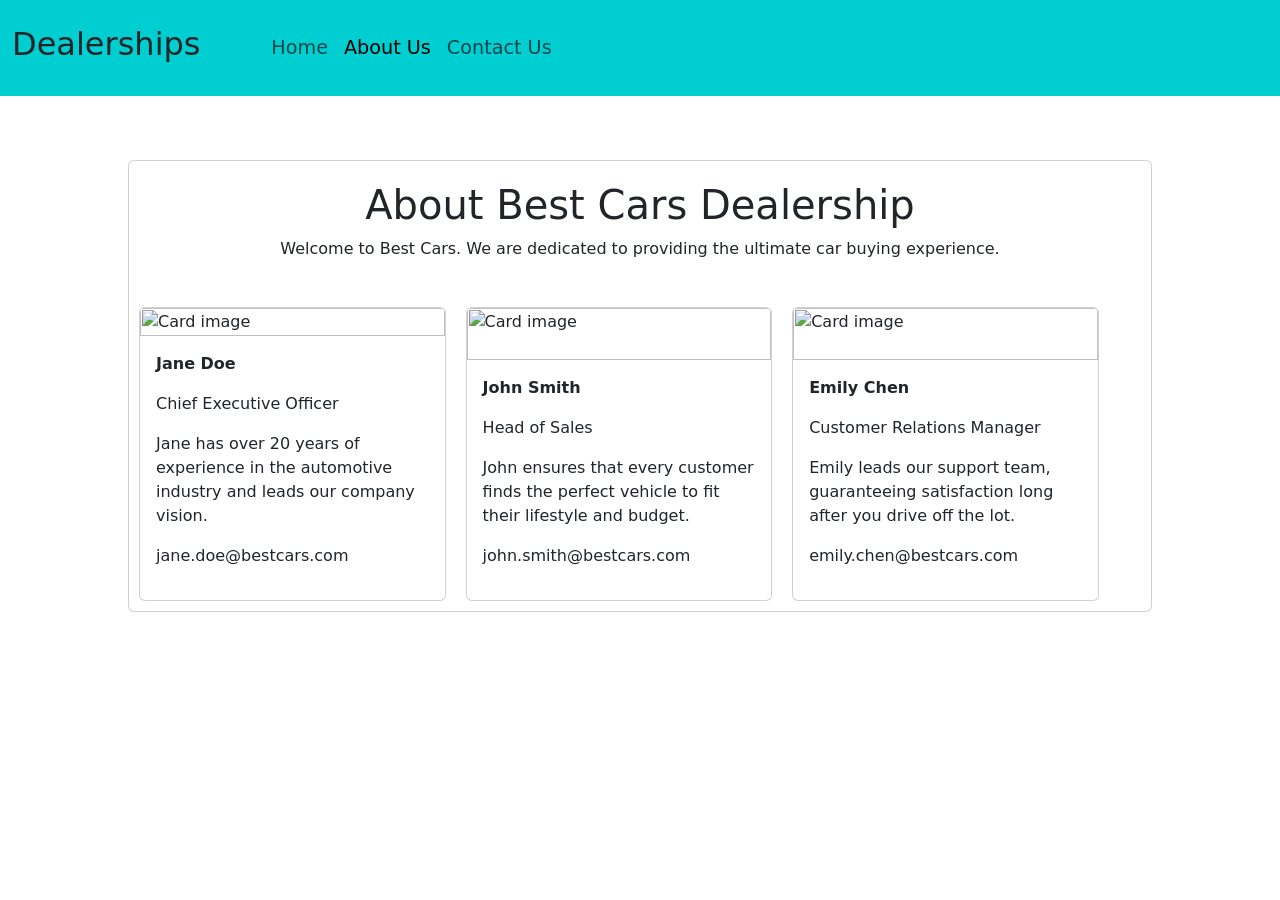
==== server/frontend/static/About.html @ cc5540bc "Add static pages" ====
<html>
<head>
  <link href="https://cdn.jsdelivr.net/npm/bootstrap@5.0.2/dist/css/bootstrap.min.css" rel="stylesheet">
</head>
<body>
<div>
  <nav class="navbar navbar-expand-lg navbar-light" style="background-color:darkturquoise; height: 1in;">
    <div class="container-fluid">
      <h2 style="padding-right: 5%;">Dealerships</h2>
      <button class="navbar-toggler" type="button" data-bs-toggle="collapse" data-bs-target="#navbarText" aria-controls="navbarText" aria-expanded="false" aria-label="Toggle navigation">
        <span class="navbar-toggler-icon"></span>
      </button>
      <div class="collapse navbar-collapse" id="navbarText">
        <ul class="navbar-nav me-auto mb-2 mb-lg-0">
          <li class="nav-item">
            <a class="nav-link" style="font-size: larger;" aria-current="page" href="/djangoapp">Home</a>
          </li>
          <li class="nav-item">
            <a class="nav-link active" style="font-size: larger;" href="/about">About Us</a>
          </li>
          <li class="nav-item">
            <a class="nav-link" style="font-size: larger;" href="/contact">Contact Us</a>
          </li>
        </ul>
      </div>
    </div>
  </nav>
  
    <div class="card" style="width: 80%;margin: auto; margin-top:5%;">
      <div class="banner" name="about-header" style="text-align: center; margin: 20px;">
        <h1>About Best Cars Dealership</h1>
        <p>Welcome to Best Cars. We are dedicated to providing the ultimate car buying experience.</p>
      </div>
      <div style="display: flex;flex-direction: row; margin:auto">
      <div class="card" style="width: 30%; margin: 10px;">
        <img class="card-img-top" src="https://via.placeholder.com/150" alt="Card image">
        <div class="card-body">
          <p class="title"><strong>Jane Doe</strong></p>
          <p>Chief Executive Officer</p>
          <p class="card-text">Jane has over 20 years of experience in the automotive industry and leads our company vision.</p>
          <p>jane.doe@bestcars.com</p>
        </div>
      </div>

      <div class="card" style="width: 30%; margin: 10px;">
        <img class="card-img-top" src="https://via.placeholder.com/150" alt="Card image">
        <div class="card-body">
          <p class="title"><strong>John Smith</strong></p>
          <p>Head of Sales</p>
          <p class="card-text">John ensures that every customer finds the perfect vehicle to fit their lifestyle and budget.</p>
          <p>john.smith@bestcars.com</p>
        </div>
      </div>

      <div class="card" style="width: 30%; margin: 10px;">
        <img class="card-img-top" src="https://via.placeholder.com/150" alt="Card image">
        <div class="card-body">
          <p class="title"><strong>Emily Chen</strong></p>
          <p>Customer Relations Manager</p>
          <p class="card-text">Emily leads our support team, guaranteeing satisfaction long after you drive off the lot.</p>
          <p>emily.chen@bestcars.com</p>
        </div>
      </div>
    </div>
    </div>
</div>
</body>
</html>
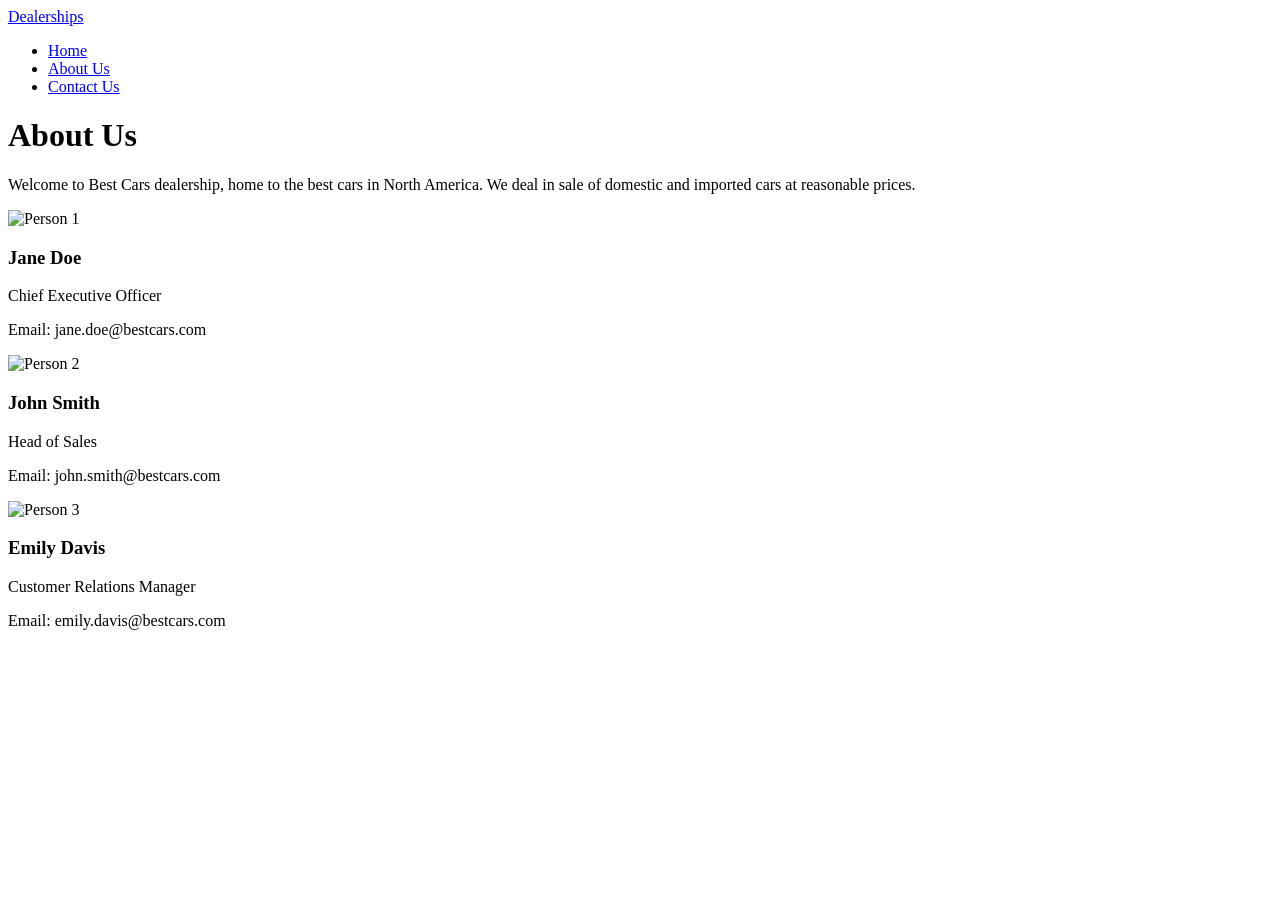
==== commit c8566715: "Update About.html" ====
--- a/server/frontend/static/About.html
+++ b/server/frontend/static/About.html
@@ -1,68 +1,45 @@
-<html>
+<!DOCTYPE html>
+<html lang="en">
 <head>
-  <link href="https://cdn.jsdelivr.net/npm/bootstrap@5.0.2/dist/css/bootstrap.min.css" rel="stylesheet">
+    <meta charset="UTF-8">
+    <link rel="stylesheet" href="/static/style.css">
+    <link rel="stylesheet" href="/static/bootstrap.min.css">
+    <title>About Us</title>
 </head>
 <body>
-<div>
-  <nav class="navbar navbar-expand-lg navbar-light" style="background-color:darkturquoise; height: 1in;">
-    <div class="container-fluid">
-      <h2 style="padding-right: 5%;">Dealerships</h2>
-      <button class="navbar-toggler" type="button" data-bs-toggle="collapse" data-bs-target="#navbarText" aria-controls="navbarText" aria-expanded="false" aria-label="Toggle navigation">
-        <span class="navbar-toggler-icon"></span>
-      </button>
-      <div class="collapse navbar-collapse" id="navbarText">
-        <ul class="navbar-nav me-auto mb-2 mb-lg-0">
-          <li class="nav-item">
-            <a class="nav-link" style="font-size: larger;" aria-current="page" href="/djangoapp">Home</a>
-          </li>
-          <li class="nav-item">
-            <a class="nav-link active" style="font-size: larger;" href="/about">About Us</a>
-          </li>
-          <li class="nav-item">
-            <a class="nav-link" style="font-size: larger;" href="/contact">Contact Us</a>
-          </li>
-        </ul>
-      </div>
+    <nav class="navbar navbar-expand-lg navbar-light bg-light">
+        <a class="navbar-brand" href="#">Dealerships</a>
+        <div class="collapse navbar-collapse">
+            <ul class="navbar-nav">
+                <li class="nav-item"><a class="nav-link" href="/">Home</a></li>
+                <li class="nav-item active"><a class="nav-link" href="/about">About Us</a></li>
+                <li class="nav-item"><a class="nav-link" href="/contact">Contact Us</a></li>
+            </ul>
+        </div>
+    </nav>
+    <div class="container mt-5">
+        <h1>About Us</h1>
+        <p>Welcome to Best Cars dealership, home to the best cars in North America. We deal in sale of domestic and imported cars at reasonable prices.</p>
+        <div class="row mt-4">
+            <div class="col-md-4">
+                <img src="https://images.unsplash.com/photo-1573496359142-b8d87734a5a2?w=300" alt="Person 1" class="img-fluid rounded-circle">
+                <h3>Jane Doe</h3>
+                <p>Chief Executive Officer</p>
+                <p>Email: jane.doe@bestcars.com</p>
+            </div>
+            <div class="col-md-4">
+                <img src="https://images.unsplash.com/photo-1560250097-0b93528c311a?w=300" alt="Person 2" class="img-fluid rounded-circle">
+                <h3>John Smith</h3>
+                <p>Head of Sales</p>
+                <p>Email: john.smith@bestcars.com</p>
+            </div>
+            <div class="col-md-4">
+                <img src="https://images.unsplash.com/photo-1573497019940-1c28c88b4f3e?w=300" alt="Person 3" class="img-fluid rounded-circle">
+                <h3>Emily Davis</h3>
+                <p>Customer Relations Manager</p>
+                <p>Email: emily.davis@bestcars.com</p>
+            </div>
+        </div>
     </div>
-  </nav>
-  
-    <div class="card" style="width: 80%;margin: auto; margin-top:5%;">
-      <div class="banner" name="about-header" style="text-align: center; margin: 20px;">
-        <h1>About Best Cars Dealership</h1>
-        <p>Welcome to Best Cars. We are dedicated to providing the ultimate car buying experience.</p>
-      </div>
-      <div style="display: flex;flex-direction: row; margin:auto">
-      <div class="card" style="width: 30%; margin: 10px;">
-        <img class="card-img-top" src="https://via.placeholder.com/150" alt="Card image">
-        <div class="card-body">
-          <p class="title"><strong>Jane Doe</strong></p>
-          <p>Chief Executive Officer</p>
-          <p class="card-text">Jane has over 20 years of experience in the automotive industry and leads our company vision.</p>
-          <p>jane.doe@bestcars.com</p>
-        </div>
-      </div>
-
-      <div class="card" style="width: 30%; margin: 10px;">
-        <img class="card-img-top" src="https://via.placeholder.com/150" alt="Card image">
-        <div class="card-body">
-          <p class="title"><strong>John Smith</strong></p>
-          <p>Head of Sales</p>
-          <p class="card-text">John ensures that every customer finds the perfect vehicle to fit their lifestyle and budget.</p>
-          <p>john.smith@bestcars.com</p>
-        </div>
-      </div>
-
-      <div class="card" style="width: 30%; margin: 10px;">
-        <img class="card-img-top" src="https://via.placeholder.com/150" alt="Card image">
-        <div class="card-body">
-          <p class="title"><strong>Emily Chen</strong></p>
-          <p>Customer Relations Manager</p>
-          <p class="card-text">Emily leads our support team, guaranteeing satisfaction long after you drive off the lot.</p>
-          <p>emily.chen@bestcars.com</p>
-        </div>
-      </div>
-    </div>
-    </div>
-</div>
 </body>
-</html>+</html>
